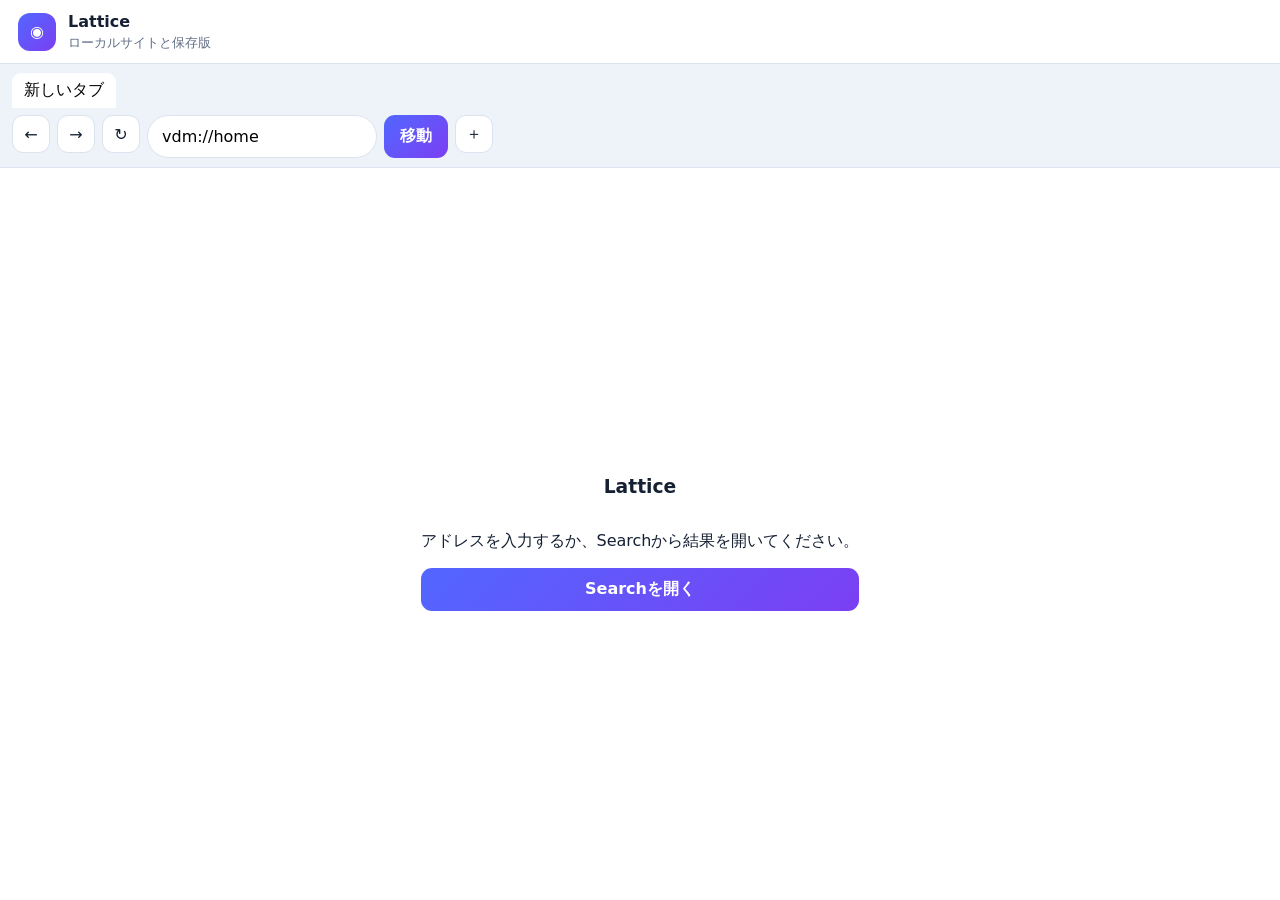
==== apps/browser/index.html @ bd186eb7 "Publish web preview" ====
<!doctype html><html lang="ja"><head><meta charset="utf-8"><meta name="viewport" content="width=device-width,initial-scale=1"><link rel="stylesheet" href="../../styles/app-frame.css"><link rel="stylesheet" href="../../styles/browser.css"></head><body data-app="browser"><main id="app" class="app"><header class="app-top"><span class="app-mark" aria-hidden="true"></span><span class="app-title"><strong data-app-brand></strong><small data-app-description></small></span></header><section id="app-body" class="app-body" aria-live="polite"></section></main><script src="../../data/app-branding.js"></script><script src="../../data/content.js"></script><script src="../../data/apps/browser.js"></script><script src="../../core/text-normalize.js"></script><script src="../../core/app-context.js"></script><script src="../../core/intent-matcher.js"></script><script src="../../core/evidence-hooks.js"></script><script src="../../core/media-viewer.js"></script><script src="../../core/audio-player.js"></script><script src="../../core/content-engine.js"></script><script src="../../core/site-renderers.js"></script><script src="../../core/site-interactions.js"></script><script src="app.js"></script></body></html>
---- styles/app-frame.css ----
@import url("tokens.css");html,body{height:100%;overflow:hidden}.app{display:grid;grid-template-rows:64px minmax(0,1fr);height:100%;background:var(--bg)}.app-top{display:flex;align-items:center;gap:12px;padding:0 18px;border-bottom:1px solid var(--line);background:rgba(255,255,255,.92);backdrop-filter:blur(18px)}.app-mark{display:grid;place-items:center;width:38px;height:38px;border-radius:12px;background:linear-gradient(135deg,var(--accent),var(--accent-2));color:#fff;font-weight:800}.app-title{display:grid;line-height:1.15}.app-title small{margin-top:4px;color:var(--muted)}.app-body{min-height:0;display:grid}.split{grid-template-columns:260px minmax(0,1fr)}.rail{overflow:auto;padding:14px;border-right:1px solid var(--line);background:#f9fbfe}.rail button,.nav-button{width:100%;display:flex;align-items:center;gap:10px;border:0;border-radius:11px;background:transparent;padding:10px 12px;text-align:left;color:var(--ink)}.rail button:hover,.rail button[aria-current="page"]{background:#e8eefb}.content{min-width:0;overflow:auto;padding:20px}.toolbar{display:flex;gap:9px;align-items:center;flex-wrap:wrap}.field{width:100%;border:1px solid var(--line);border-radius:12px;background:#fff;padding:.75rem .9rem;color:var(--ink)}.empty{display:grid;place-items:center;min-height:240px;text-align:center;color:var(--muted)}.list{display:grid;gap:10px;margin-top:14px}.list-item{display:block;width:100%;border:1px solid var(--line);border-radius:13px;background:#fff;padding:13px;text-align:left;color:var(--ink)}.list-item:hover{border-color:#aebcf5}.badge{border-radius:999px;background:var(--accent);color:#fff;font-size:.72rem;padding:.18rem .48rem}.mobile-only{display:none}@media(max-width:620px){.app{grid-template-rows:58px minmax(0,1fr)}.app-top{padding:0 12px}.split{grid-template-columns:1fr}.rail{display:none}.rail.mobile-open{display:block;position:absolute;inset:58px 0 0;z-index:5}.content{padding:14px}.mobile-only{display:inline-flex}}
---- styles/browser.css ----
.app-mark::before{content:"◉"}.browser{display:grid;grid-template-rows:auto minmax(0,1fr);height:100%}.browser-chrome{padding:9px 12px;border-bottom:1px solid var(--line);background:#eef3f9}.browser-row{display:flex;gap:7px}.browser-row button{min-width:38px}.address{flex:1;border:1px solid var(--line);border-radius:999px;padding:8px 14px;background:#fff}.tab-strip{display:flex;gap:4px;margin-bottom:7px}.tab{max-width:220px;border:0;border-radius:9px 9px 0 0;padding:7px 12px;background:#dce5f1;overflow:hidden;text-overflow:ellipsis}.tab.active{background:#fff}.browser-view{width:100%;height:100%;border:0;background:#fff}.browser-page{overflow:auto;background:#fff;height:100%}.browser-error{display:grid;place-content:center;height:100%;text-align:center;padding:20px}
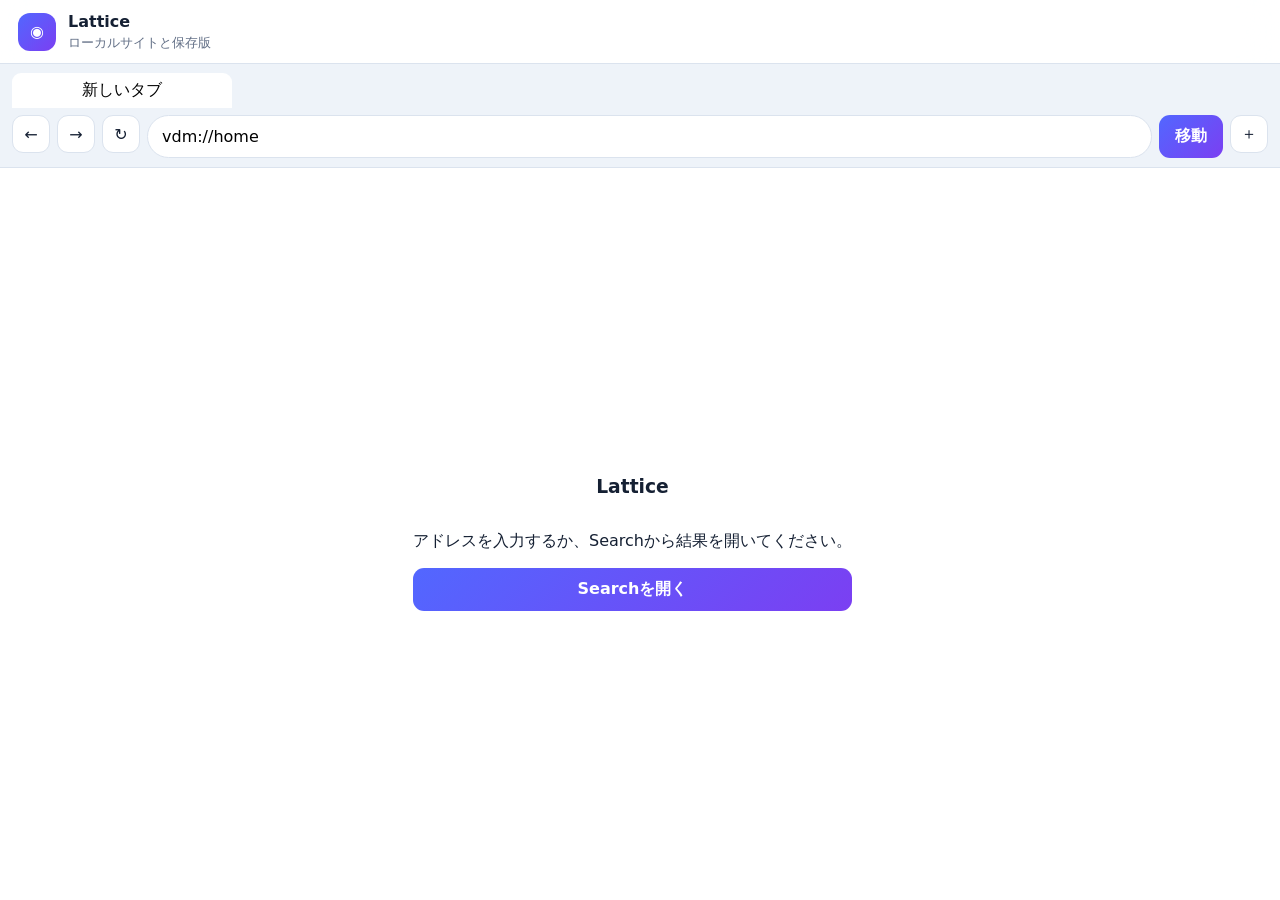
==== commit 3f076fcc: "Publish completed mystery runtime" ====
--- a/apps/browser/index.html
+++ b/apps/browser/index.html
@@ -1 +1 @@
-<!doctype html><html lang="ja"><head><meta charset="utf-8"><meta name="viewport" content="width=device-width,initial-scale=1"><link rel="stylesheet" href="../../styles/app-frame.css"><link rel="stylesheet" href="../../styles/browser.css"></head><body data-app="browser"><main id="app" class="app"><header class="app-top"><span class="app-mark" aria-hidden="true"></span><span class="app-title"><strong data-app-brand></strong><small data-app-description></small></span></header><section id="app-body" class="app-body" aria-live="polite"></section></main><script src="../../data/app-branding.js"></script><script src="../../data/content.js"></script><script src="../../data/apps/browser.js"></script><script src="../../core/text-normalize.js"></script><script src="../../core/app-context.js"></script><script src="../../core/intent-matcher.js"></script><script src="../../core/evidence-hooks.js"></script><script src="../../core/media-viewer.js"></script><script src="../../core/audio-player.js"></script><script src="../../core/content-engine.js"></script><script src="../../core/site-renderers.js"></script><script src="../../core/site-interactions.js"></script><script src="app.js"></script></body></html>
+<!doctype html><html lang="ja"><head><meta charset="utf-8"><meta name="viewport" content="width=device-width,initial-scale=1"><link rel="stylesheet" href="../../styles/app-frame.css"><link rel="stylesheet" href="../../styles/browser.css"><link rel="stylesheet" href="../../styles/final-polish.css"></head><body data-app="browser"><main id="app" class="app"><header class="app-top"><span class="app-mark" aria-hidden="true"></span><span class="app-title"><strong data-app-brand></strong><small data-app-description></small></span></header><section id="app-body" class="app-body" aria-live="polite"></section></main><script src="../../data/app-branding.js"></script><script src="../../data/content.js"></script><script src="../../data/content-expansion.js"></script><script src="../../data/apps/browser.js"></script><script src="../../core/text-normalize.js"></script><script src="../../core/app-context.js"></script><script src="../../core/intent-matcher.js"></script><script src="../../core/evidence-hooks.js"></script><script src="../../core/media-viewer.js"></script><script src="../../core/audio-player.js"></script><script src="../../core/content-engine.js"></script><script src="../../core/site-renderers.js"></script><script src="../../core/site-enhancements.js"></script><script src="../../core/site-interactions.js"></script><script src="app.js"></script></body></html>
--- a/styles/final-polish.css
+++ b/styles/final-polish.css
@@ -0,0 +1,510 @@
+/* Case-wide viewport corrections loaded after every app-specific stylesheet. */
+
+html,
+body,
+.app,
+.app-body {
+  min-width: 0;
+}
+
+.app-body {
+  overflow: hidden;
+  position: relative;
+}
+
+.search-shell,
+.browser,
+.link-shell,
+.ripple-shell,
+.mail-layout,
+.photos-layout,
+.audio-layout,
+.files-layout,
+.notes-layout,
+.settings-layout {
+  min-width: 0;
+  min-height: 0;
+}
+
+.content,
+.rail,
+.browser-page,
+.conversation-scroll,
+.message-list,
+.ripple-center,
+.ripple-left,
+.ripple-right,
+.mail-list,
+.mail-body,
+.photo-stage,
+.audio-layout .content,
+.audio-layout .list,
+.file-table,
+.detail-pane,
+.note-list,
+.settings-page {
+  scrollbar-gutter: stable;
+  overscroll-behavior: contain;
+}
+
+/* Ending consequences are status overlays, not extra grid rows. */
+.ending-app-effect {
+  position: absolute;
+  z-index: 40;
+  top: 10px;
+  right: 12px;
+  display: grid;
+  width: min(420px, calc(100% - 24px));
+  gap: 3px;
+  padding: 11px 14px;
+  border: 1px solid color-mix(in srgb, var(--accent) 28%, var(--line));
+  border-radius: 12px;
+  background: color-mix(in srgb, var(--surface) 94%, transparent);
+  color: var(--ink);
+  box-shadow: 0 14px 36px rgba(18, 28, 48, .22);
+  backdrop-filter: blur(14px);
+  pointer-events: none;
+}
+
+.ending-app-effect span {
+  color: var(--muted);
+  font-size: .84rem;
+  line-height: 1.45;
+}
+
+.ending-app-effect.ending-c {
+  border-color: #716f78;
+  filter: saturate(.35);
+}
+
+/* Search owns one full-height scrolling view at a time. */
+.search-shell {
+  min-width: 0;
+  min-height: 0;
+  grid-template-rows: minmax(0, 1fr);
+}
+
+.search-shell > .content,
+.search-shell > .search-home {
+  min-width: 0;
+  min-height: 0;
+}
+
+.search-home {
+  overflow: auto;
+}
+
+.search-box,
+.search-box input,
+.results-layout,
+.results-layout > * {
+  min-width: 0;
+}
+
+.search-box {
+  max-width: 100%;
+}
+
+.result,
+.result-path,
+.result h3,
+.result p,
+.history-row,
+.knowledge {
+  overflow-wrap: anywhere;
+}
+
+/* Keep every browser control available without allowing the address row to spill. */
+.browser,
+.browser-chrome,
+.browser-page,
+.browser-row,
+.tab-strip {
+  min-width: 0;
+}
+
+.browser {
+  min-height: 0;
+}
+
+.browser-chrome {
+  overflow: hidden;
+}
+
+.browser-chrome > .browser-row > form.browser-row {
+  flex: 1 1 160px;
+  min-width: 0;
+}
+
+.address {
+  width: 0;
+  min-width: 0;
+}
+
+.tab-strip {
+  overflow-x: auto;
+  overscroll-behavior-inline: contain;
+  scrollbar-width: thin;
+}
+
+.tab {
+  min-width: 72px;
+  flex: 0 1 220px;
+  white-space: nowrap;
+}
+
+.browser-page {
+  min-height: 0;
+  overscroll-behavior: contain;
+}
+
+.browser-page :where(h1, h2, h3, p, dd, td, a, button) {
+  overflow-wrap: anywhere;
+}
+
+/* Mail */
+.mail-layout,
+.mail-folders,
+.mail-list,
+.mail-body,
+.mail-row > span {
+  min-width: 0;
+  min-height: 0;
+}
+
+.mail-body,
+.mail-content,
+.mail-header,
+.quoted,
+.attachment {
+  overflow-wrap: anywhere;
+}
+
+/* Photos */
+.photos-layout,
+.photo-viewer,
+.photo-stage,
+.photo-info,
+.compare {
+  min-width: 0;
+  min-height: 0;
+}
+
+.photo-viewer {
+  overflow: hidden;
+}
+
+.photo-stage {
+  overflow: auto;
+  overscroll-behavior: contain;
+}
+
+.photo-stage img {
+  transform-origin: top left;
+}
+
+.photo-info {
+  max-height: 48dvh;
+  overflow: auto;
+  overflow-wrap: anywhere;
+}
+
+.compare img {
+  min-width: 0;
+  height: auto;
+}
+
+/* Audio */
+.audio-layout,
+.audio-layout .rail,
+.audio-layout .content,
+.audio-layout .list,
+.player,
+.audio-row > span {
+  min-width: 0;
+  min-height: 0;
+}
+
+.player {
+  width: 100%;
+}
+
+.transcript,
+.player p,
+.audio-row {
+  overflow-wrap: anywhere;
+}
+
+/* Files */
+.files-layout,
+.file-table,
+.detail-pane,
+.file-row > * {
+  min-width: 0;
+  min-height: 0;
+}
+
+.detail-pane img {
+  display: block;
+  max-width: 100%;
+  height: auto;
+  margin-inline: auto;
+}
+
+.file-preview {
+  max-width: 100%;
+  overflow: auto;
+  overflow-wrap: anywhere;
+}
+
+.file-row strong,
+.detail-pane,
+.breadcrumb {
+  overflow-wrap: anywhere;
+}
+
+.breadcrumb .field {
+  min-width: 0;
+}
+
+/* Settings */
+.settings-layout,
+.settings-page,
+.setting-row,
+.info-grid,
+.info-grid dd {
+  min-width: 0;
+  min-height: 0;
+}
+
+.info-grid dd {
+  margin: 0;
+  overflow-wrap: anywhere;
+}
+
+/* Media opened from Mail, Link, Ripple and Files must remain dismissible. */
+dialog.media-dialog {
+  width: min(920px, calc(100vw - 24px));
+  max-width: calc(100vw - 24px);
+  max-height: calc(100dvh - 24px);
+  padding: 0;
+  overflow: auto;
+  border: 1px solid var(--line);
+  border-radius: 18px;
+  background: var(--surface);
+  color: var(--ink);
+  box-shadow: var(--shadow);
+}
+
+dialog.media-dialog::backdrop {
+  background: rgba(10, 16, 28, .72);
+  backdrop-filter: blur(8px);
+}
+
+.media-dialog .media-close {
+  position: sticky;
+  z-index: 2;
+  top: 8px;
+  display: grid;
+  width: 42px;
+  height: 42px;
+  place-items: center;
+  margin: 8px 8px 0 auto;
+  padding: 0;
+  border: 1px solid var(--line);
+  border-radius: 50%;
+  background: rgba(255, 255, 255, .94);
+  color: var(--ink);
+  box-shadow: 0 8px 22px rgba(18, 32, 58, .16);
+}
+
+.media-dialog [data-media-body] {
+  display: grid;
+  min-width: 0;
+  gap: 12px;
+  padding: 0 18px 18px;
+  overflow: auto;
+}
+
+.media-dialog img,
+.media-dialog audio,
+.media-dialog pre {
+  display: block;
+  max-width: 100%;
+}
+
+.media-dialog img {
+  width: auto;
+  height: auto;
+  max-height: calc(100dvh - 132px);
+  margin-inline: auto;
+  object-fit: contain;
+}
+
+.media-dialog audio {
+  width: 100%;
+}
+
+.media-dialog pre {
+  max-height: 65dvh;
+  margin: 0;
+  overflow: auto;
+  white-space: pre-wrap;
+  overflow-wrap: anywhere;
+}
+
+.media-dialog p {
+  margin: 0;
+  line-height: 1.7;
+  overflow-wrap: anywhere;
+}
+
+/* The admin preset keeps its table scroll local on phones. */
+@media (max-width: 700px) {
+  .site-admin > main {
+    min-width: 0;
+    padding: 18px 14px;
+  }
+
+  .site-admin main > header {
+    min-width: 0;
+    flex-wrap: wrap;
+    gap: 10px;
+  }
+
+  .site-admin main > header form {
+    display: flex;
+    width: 100%;
+    min-width: 0;
+    gap: 6px;
+  }
+
+  .site-admin main > header input {
+    min-width: 0;
+    flex: 1 1 auto;
+  }
+
+  .site-admin table {
+    display: block;
+    max-width: 100%;
+    overflow-x: auto;
+    overscroll-behavior-inline: contain;
+  }
+}
+
+@media (max-width: 720px) {
+  .mail-layout {
+    grid-template-rows: auto minmax(0, 1fr);
+  }
+
+  .mail-folders {
+    min-height: 0;
+    flex-wrap: nowrap;
+    overscroll-behavior-inline: contain;
+  }
+
+  .mail-folders > button {
+    width: auto;
+    flex: 0 0 auto;
+    white-space: nowrap;
+  }
+}
+
+@media (max-width: 620px) {
+  .photos-layout,
+  .settings-layout {
+    grid-template-rows: auto minmax(0, 1fr);
+  }
+
+  .photos-layout .rail,
+  .settings-layout .rail {
+    min-height: 0;
+    flex-wrap: nowrap;
+    overflow-x: auto;
+    overscroll-behavior-inline: contain;
+  }
+
+  .photos-layout .rail > button,
+  .settings-layout .rail > button {
+    width: auto;
+    flex: 0 0 auto;
+    white-space: nowrap;
+  }
+
+  .audio-layout {
+    grid-template-columns: 1fr;
+    grid-template-rows: minmax(132px, 42%) minmax(0, 1fr);
+  }
+
+  .audio-layout .rail {
+    display: grid;
+    grid-template-columns: repeat(3, minmax(0, 1fr));
+    grid-template-rows: auto minmax(0, 1fr);
+    gap: 4px;
+    padding: 8px;
+    overflow: hidden;
+    border-right: 0;
+    border-bottom: 1px solid var(--line);
+  }
+
+  .audio-layout .rail > button {
+    width: auto;
+    min-width: 0;
+    padding-inline: 6px;
+    justify-content: center;
+  }
+
+  .audio-layout .rail .list {
+    grid-column: 1 / -1;
+    margin-top: 4px;
+    overflow: auto;
+    overscroll-behavior: contain;
+  }
+
+  .audio-layout .content {
+    min-height: 0;
+    overflow: auto;
+  }
+
+  .player {
+    margin: 0 auto;
+    padding: 12px;
+  }
+
+  .photo-info {
+    max-height: 46dvh;
+  }
+
+  .info-grid {
+    grid-template-columns: minmax(0, 1fr);
+    gap: 4px;
+  }
+}
+
+@media (max-width: 420px) {
+  .browser-chrome {
+    padding-inline: 7px;
+  }
+
+  .browser-row {
+    gap: 4px;
+  }
+
+  .browser-row button {
+    min-width: 36px;
+  }
+
+  .browser-chrome > .browser-row > form.browser-row {
+    flex-basis: 116px;
+  }
+
+  .browser-chrome > .browser-row > form .primary {
+    padding-inline: 8px;
+  }
+
+  dialog.media-dialog {
+    width: calc(100vw - 12px);
+    max-width: calc(100vw - 12px);
+    max-height: calc(100dvh - 12px);
+  }
+}
